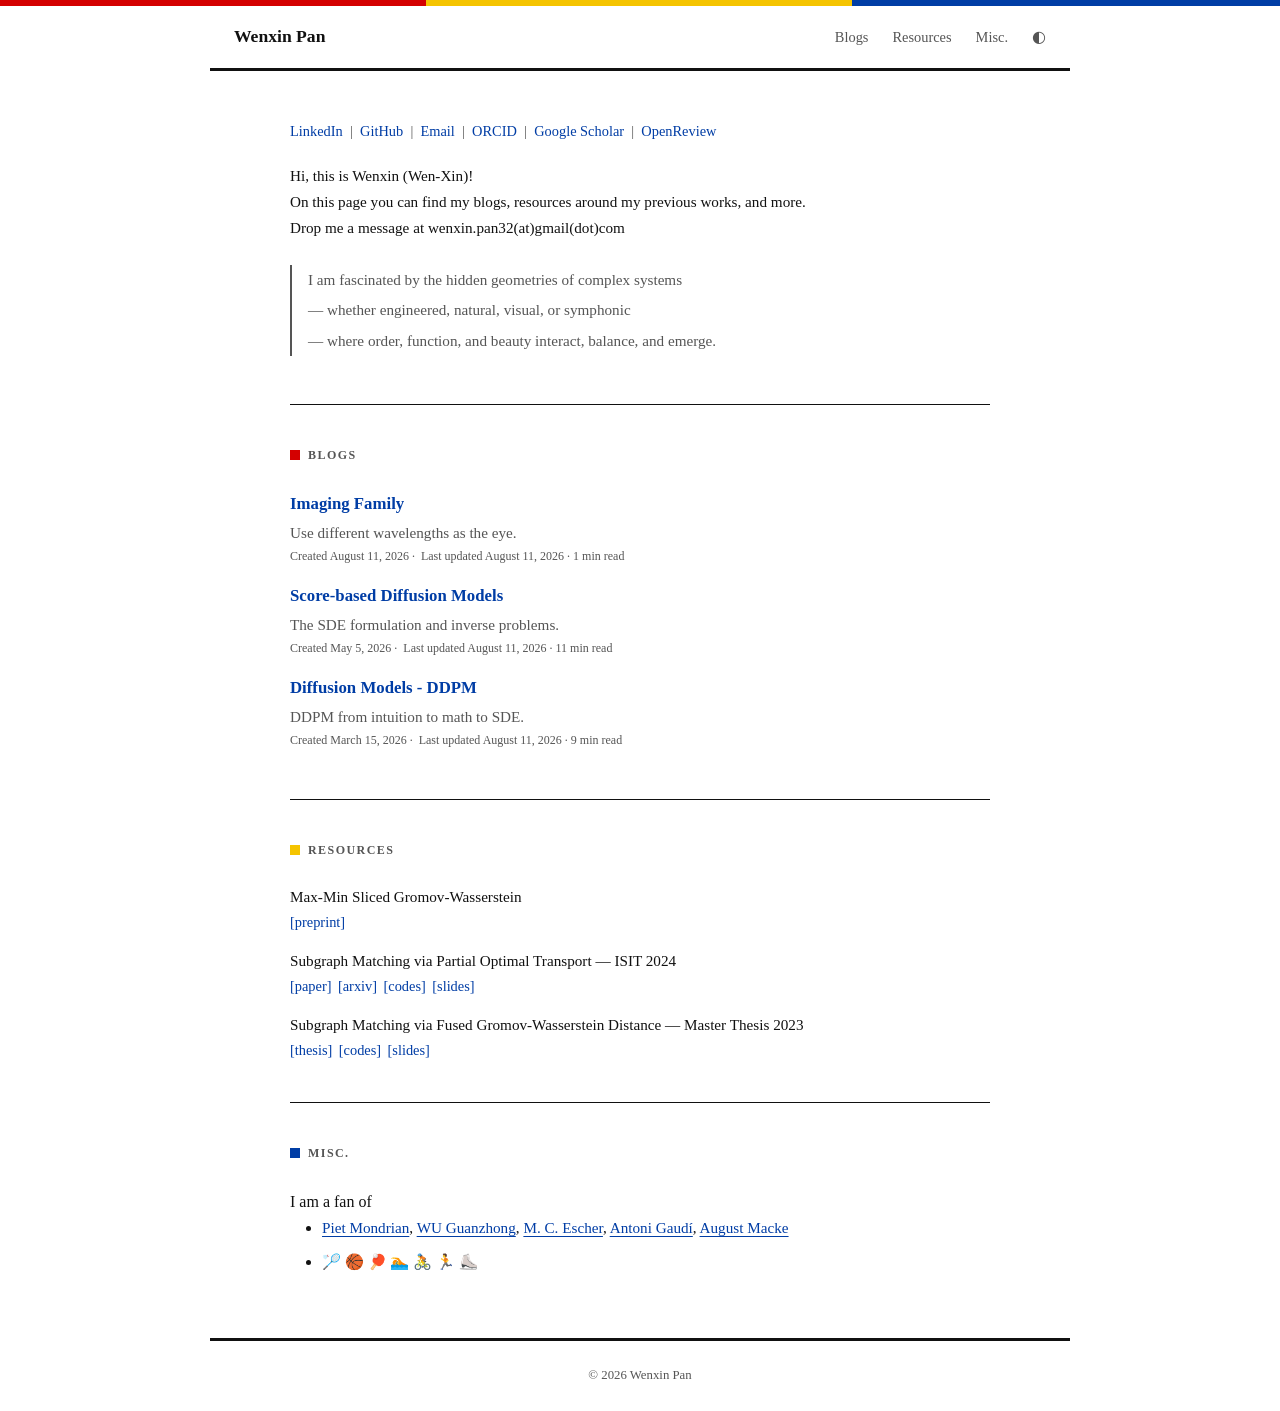
==== index.html @ b7bdf5e2 "update 20260820" ====
<!DOCTYPE html>
<html lang="en" data-theme="light">
<head>
  <!-- Google tag (gtag.js) -->
  <script async src="https://www.googletagmanager.com/gtag/js?id=G-FBK41DCHCM"></script>
  <script>
    window.dataLayer = window.dataLayer || [];
    function gtag(){dataLayer.push(arguments);}
    gtag('js', new Date());

    gtag('config', 'G-FBK41DCHCM');
  </script>
  <meta charset="UTF-8" />
  <meta name="viewport" content="width=device-width, initial-scale=1.0" />
  <title>Wenxin Pan</title>
  <link rel="stylesheet" href="style.css" />
</head>
<body>
  <header>
    <div class="header-inner">
      <div class="header-left">
        <a href="/" class="site-name">Wenxin Pan</a>
      </div>
      <nav>
        <a href="#blogs">Blogs</a>
        <a href="#resources">Resources</a>
        <a href="#misc">Misc.</a>
        <button class="theme-toggle" onclick="toggleTheme()" aria-label="Toggle theme">&#9680;</button>
      </nav>
    </div>
  </header>

  <div class="layout">
    <main>
      <div class="profile-links" aria-label="Profile links">
        <a href="https://www.linkedin.com/in/wenxin-pan-a1673b184" target="_blank">LinkedIn</a>
        <span>|</span>
        <a href="https://github.com/pandadada123/" target="_blank">GitHub</a>
        <span>|</span>
        <a href="mailto:wenxin.pan32@gmail.com">Email</a>
        <span>|</span>
        <a href="https://orcid.org/0009-0000-2988-5306" target="_blank">ORCID</a>
        <span>|</span>
        <a href="https://scholar.google.de/citations?user=F2wGIt0AAAAJ&hl=en" target="_blank">Google Scholar</a>
        <span>|</span>
        <a href="https://openreview.net/profile?id=~Wen-Xin_Pan1" target="_blank">OpenReview</a>
      </div>

      <section class="intro">
        <p> Hi, this is Wenxin (Wen-Xin)! </p>
        <p> On this page you can find my blogs, resources around my previous works, and more. </p>
        <p> Drop me a message at wenxin.pan32(at)gmail(dot)com </p>
        <p style="margin-top: 1.5rem; padding-left: 1rem; border-left: 2px solid var(--fg-muted); color: var(--fg-muted); line-height: 2;">
        I am fascinated by the hidden geometries of complex systems<br>
        — whether engineered, natural, visual, or symphonic<br>
        — where order, function, and beauty interact, balance, and emerge.</p>
      </section>

      <section id="blogs">
        <h2>Blogs</h2>

        <article class="blog-entry">
          <div class="blog-entry-header">
            <div class="blog-title-block">
              <h3><a href="blogs/third-blog.html">Imaging Family</a></h3>
              <p class="blog-summary">Use different wavelengths as the eye.</p>
              <div class="meta">Created August 11, 2026 &middot; <span class="last-updated" data-blog="blogs/third-blog.html">Last updated August 11, 2026</span> &middot; 1 min read</div>
            </div>
          </div>
        </article>

        <article class="blog-entry">
          <div class="blog-entry-header">
            <div class="blog-title-block">
              <h3><a href="blogs/second-blog.html">Score-based Diffusion Models</a></h3>
              <p class="blog-summary">The SDE formulation and inverse problems.</p>
              <div class="meta">Created May 5, 2026 &middot; <span class="last-updated" data-blog="blogs/second-blog.html">Last updated August 11, 2026</span> &middot; 11 min read</div>
            </div>
          </div>
        </article>

        <article class="blog-entry">
          <div class="blog-entry-header">
            <div class="blog-title-block">
              <h3><a href="blogs/first-blog.html">Diffusion Models - DDPM</a></h3>
              <p class="blog-summary">DDPM from intuition to math to SDE.</p>
              <div class="meta">Created March 15, 2026 &middot; <span class="last-updated" data-blog="blogs/first-blog.html">Last updated August 11, 2026</span> &middot; 9 min read</div>
            </div>
          </div>
        </article>
      </section>

      <section id="resources">
        <h2>Resources</h2>
        <ul class="resource-list">
          <li>
            <span class="resource-title">Max-Min Sliced Gromov-Wasserstein</span>
            <span class="resource-links">
              <a href="https://openreview.net/forum?id=yvbWfcnt0U" class="resource-link">[preprint]</a>
              <!-- <a href="#" class="resource-link">[codes]</a>
              <a href="#" class="resource-link">[slides]</a> -->
            </span>
          </li>
          <li>
            <span class="resource-title">Subgraph Matching via Partial Optimal Transport &mdash; ISIT 2024</span>
            <span class="resource-links">
              <a href="https://ieeexplore.ieee.org/document/10619388?denied=" class="resource-link">[paper]</a>
              <a href="https://arxiv.org/abs/2406.19767" class="resource-link">[arxiv]</a>
              <a href="https://github.com/pandadada123/FGWD_on_Graphs_subgraph-paper" class="resource-link">[codes]</a>
              <a href="resources/ISIT2024_pre_20240705.pdf" class="resource-link">[slides]</a>
            </span>
          </li>
          <li>
            <span class="resource-title">Subgraph Matching via Fused Gromov-Wasserstein Distance &mdash; Master Thesis 2023</span>
            <span class="resource-links">
              <a href="https://repository.tudelft.nl/record/uuid:d18d7083-4189-46a7-bd03-4cf49674cffe" class="resource-link">[thesis]</a>
              <a href="https://github.com/pandadada123/FGWD_on_Graphs_subgraph" class="resource-link">[codes]</a>
              <a href="resources/MsThesis_final_1.0_shared.pdf" class="resource-link">[slides]</a>
            </span>
          </li>
        </ul>
      </section>

      <section id="misc">
        <h2>Misc.</h2>
        <p>I am a fan of</p>
        <ul>
          <li>
            <a href="https://www.wikiart.org/en/piet-mondrian" target="_blank">Piet Mondrian</a>,
            <a href="https://www.wikiart.org/en/wu-guanzhong" target="_blank">WU Guanzhong</a>,
            <a href="https://www.wikiart.org/en/m-c-escher" target="_blank">M. C. Escher</a>,
            <a href="https://www.wikiart.org/en/antoni-gaudi" target="_blank">Antoni Gaudí</a>,
            <a href="https://www.wikiart.org/en/august-macke" target="_blank">August Macke</a>
          </li>
          <li>🏸 🏀 🏓 🏊 🚴 🏃 ⛸️</li>
        </ul>
      </section>

    </main>
  </div>

  <footer>
    <div class="footer-inner">
      <p>&copy; 2026 Wenxin Pan</p>
    </div>
  </footer>

  <script>
    (function () {
      const repo = 'pandadada123/pandadada123.github.io';
      const branch = 'main';
      const dateFormat = { year: 'numeric', month: 'long', day: 'numeric' };

      document.querySelectorAll('.last-updated[data-blog]').forEach(async (el) => {
        try {
          const params = new URLSearchParams({
            sha: branch,
            path: el.dataset.blog,
            per_page: '1'
          });
          const res = await fetch(`https://api.github.com/repos/${repo}/commits?${params}`, {
            headers: { Accept: 'application/vnd.github+json' }
          });
          if (res.ok) {
            const [commit] = await res.json();
            const commitDate = commit?.commit?.committer?.date || commit?.commit?.author?.date;
            if (!commitDate) return;
            const label = new Date(commitDate).toLocaleDateString('en-US', dateFormat);
            el.textContent = 'Last updated ' + label;
          }
        } catch (e) {}
      });
    })();
  </script>

  <script>
    (function () {
      const saved = localStorage.getItem("theme");
      if (saved) document.documentElement.setAttribute("data-theme", saved);
      else if (window.matchMedia("(prefers-color-scheme: dark)").matches)
        document.documentElement.setAttribute("data-theme", "dark");
    })();

    function toggleTheme() {
      const current = document.documentElement.getAttribute("data-theme");
      const next = current === "dark" ? "light" : "dark";
      document.documentElement.setAttribute("data-theme", next);
      localStorage.setItem("theme", next);
    }
  </script>
</body>
</html>
---- style.css ----
/* Variables */
:root {
  --bg: #ffffff;
  --fg: #111111;
  --fg-muted: #555555;
  --border: #111111;
  --link: #003DA5;
  --link-hover: #002880;
  --max-width: 860px;
  --sidebar-width: 130px;

  --red:    #D40000;
  --blue:   #003DA5;
  --yellow: #F5C400;
  --line:   3px;

  --algorithm-bg:      #f4f4f4;
  --algorithm-divider: #ddd;
}

[data-theme="dark"] {
  --bg: #1c1c1e;
  --fg: #e0e0e0;
  --fg-muted: #888888;
  --border: #e0e0e0;
  --link: #6b9ff5;
  --link-hover: #4d8ef0;

  --algorithm-bg:      #2a2a2c;
  --algorithm-divider: #3a3a3c;
}

/* Reset */
*, *::before, *::after {
  box-sizing: border-box;
  margin: 0;
  padding: 0;
}

/* Mondrian top strip */
body::before {
  content: '';
  display: block;
  height: 6px;
  background: linear-gradient(
    to right,
    var(--red)    0%   33.3%,
    var(--yellow) 33.3% 66.6%,
    var(--blue)   66.6% 100%
  );
}

body {
  font-family: -apple-system, BlinkMacSystemFont, "Segoe UI", Georgia, serif;
  background: var(--bg);
  color: var(--fg);
  line-height: 1.7;
  font-size: 1rem;
  transition: background 0.2s, color 0.2s;
  position: relative;
}


a {
  color: var(--link);
  text-decoration: underline;
  text-underline-offset: 3px;
}

a:hover {
  color: var(--link-hover);
}

/* Header */
header {
  padding: 0;
}

.header-inner {
  max-width: var(--max-width);
  margin: 0 auto;
  padding: 1rem 1.5rem;
  border-bottom: var(--line) solid var(--border);
  display: flex;
  align-items: center;
  justify-content: space-between;
}

.header-left {
  display: flex;
  align-items: center;
  gap: 1rem;
}

.site-name {
  font-size: 1.1rem;
  font-weight: 600;
  text-decoration: none;
  color: var(--fg);
}

nav {
  display: flex;
  align-items: center;
  gap: 1.5rem;
}

nav a {
  font-size: 0.9rem;
  text-decoration: none;
  color: var(--fg-muted);
}

nav a:hover {
  color: var(--fg);
}

.theme-toggle {
  background: none;
  border: none;
  cursor: pointer;
  font-size: 1rem;
  color: var(--fg-muted);
  padding: 0;
  line-height: 1;
}

/* Layout */
.layout {
  max-width: var(--max-width);
  margin: 0 auto;
  min-height: calc(100vh - 6px - 57px - 53px); /* strip + header + footer */
}

/* Sidebar */
.sidebar {
  position: relative;
  padding: 2.5rem 1rem;
}

.sidebar::after {
  content: '';
  position: absolute;
  right: 0;
  top: 0;
  width: var(--line);
  height: 120px;
  background: var(--red);
}

.social-link {
  display: flex;
  flex-direction: column;
  align-items: center;
  gap: 0.35rem;
  text-decoration: none;
  color: var(--fg-muted);
  font-size: 0.6rem;
  letter-spacing: 0.05em;
  transition: color 0.15s;
}

.social-link:hover {
  color: var(--fg);
}

.social-link svg {
  width: 16px;
  height: 16px;
}

.social-link.small {
  font-size: 0.6rem;
}

.social-link.small svg {
  width: 16px;
  height: 16px;
}

/* Main content */
main {
  padding: 3rem 5rem;
}

.profile-links {
  display: flex;
  flex-wrap: wrap;
  align-items: center;
  gap: 0.45rem;
  margin-bottom: 1.25rem;
  color: var(--fg-muted);
  font-size: 0.9rem;
}

.profile-links a {
  color: var(--link);
  text-decoration: none;
}

.profile-links a:hover {
  color: var(--link-hover);
  text-decoration: underline;
}

/* Intro */
.intro {
  margin-bottom: 3rem;
  color: var(--fg);
  font-size: 0.95rem;
}

/* Sections */
section {
  margin-bottom: 0;
}

section + section {
  border-top: 1px solid var(--border);
  padding-top: 2.5rem;
  margin-top: 2.5rem;
}

/* Section headings */
h2 {
  font-size: 0.75rem;
  font-weight: 700;
  letter-spacing: 0.12em;
  text-transform: uppercase;
  color: var(--fg-muted);
  margin-bottom: 1.5rem;
  display: flex;
  align-items: center;
  gap: 0.5rem;
}

h2::before {
  content: '';
  display: inline-block;
  width: 10px;
  height: 10px;
  flex-shrink: 0;
}

#blogs h2::before    { background: var(--red); }
#resources h2::before { background: var(--yellow); }
#misc h2::before { background: var(--blue); }

/* Posts */
.blog-entry {
  margin-bottom: 0.5rem;
}

.blog-entry:last-child {
  margin-bottom: 0;
}

.blog-entry-header {
  display: flex;
  align-items: flex-start;
  gap: 0.75rem;
}

.blog-title-block {
  flex: 1;
}

.blog-entry h3 {
  font-size: 1.05rem;
  font-weight: 600;
  margin-bottom: 0;
}

.blog-entry h3 a {
  text-decoration: none;
}

.blog-entry h3 a:hover {
  text-decoration: underline;
}

.blog-summary {
  margin-top: 0.1rem;
  margin-bottom: 0;
}

.meta {
  font-size: 0.75rem;
  color: var(--fg-muted);
  margin-bottom: 0.5rem;
}

.blog-entry p {
  font-size: 0.95rem;
  color: var(--fg-muted);
}

/* Resources */
.resource-list {
  list-style: none;
  display: flex;
  flex-direction: column;
  gap: 0.85rem;
}

.resource-list li {
  font-size: 0.95rem;
  color: var(--fg-muted);
  display: flex;
  flex-direction: column;
  align-items: flex-start;
  gap: 0.0rem;
}

.resource-title {
  color: var(--fg);
}

.resource-links {
  display: inline-flex;
  gap: 0.4rem;
}

.resource-link {
  text-decoration: none;
  color: var(--link);
  font-size: 0.9rem;
}

.resource-link:hover {
  text-decoration: underline;
  color: var(--link-hover);
}

/* Misc section lists */
#misc ul {
  padding-left: 2rem;
  margin-bottom: 1rem;
}

#misc ul li {
  font-size: 0.95rem;
  line-height: 1.7;
  margin-bottom: 0.5rem;
}

/* Footer */
footer {
  padding: 0;
}

.footer-inner {
  max-width: var(--max-width);
  margin: 0 auto;
  padding: 1.5rem 1.5rem;
  border-top: var(--line) solid var(--border);
  text-align: center;
  font-size: 0.8rem;
  color: var(--fg-muted);
}

/* ─── Blog page ─────────────────────────────────────────── */

.blog-page {
  max-width: var(--max-width);
  margin: 0 auto;
  padding: 3rem 4rem 4rem 4rem;
  position: relative;
}

/* Blog header */
.blog-header {
  margin-bottom: 2.5rem;
}

.blog-tags {
  display: flex;
  gap: 0.5rem;
  margin-bottom: 0.75rem;
}

.tag {
  font-size: 0.7rem;
  font-weight: 600;
  letter-spacing: 0.08em;
  text-transform: uppercase;
  padding: 0.2rem 0.5rem;
  border: 1.5px solid var(--border);
  color: var(--fg-muted);
}

.blog-header h1 {
  font-size: 2rem;
  font-weight: 700;
  line-height: 1.25;
  margin-bottom: 0.75rem;
  letter-spacing: -0.01em;
}

.blog-meta {
  font-size: 0.85rem;
  color: var(--fg-muted);
}

.last-updated {
  margin-left: 0.25em;
}

/* Table of contents */
.toc {
  padding: 0.5rem 1rem;
  margin-bottom: 0;
  font-size: 0.9rem;
  position: fixed;
  top: 7rem;
  left: max(1rem, calc((100vw - var(--max-width)) / 2 - 20rem));
  width: 12rem;
  background: var(--bg);
  z-index: 10;
}

.toc-title {
  font-size: 0.7rem;
  font-weight: 700;
  letter-spacing: 0.1em;
  text-transform: uppercase;
  color: var(--fg-muted);
  margin-bottom: 0.75rem;
  cursor: pointer;
  list-style: none;
  display: flex;
  align-items: center;
  gap: 0.4rem;
  user-select: none;
}

.toc-title::-webkit-details-marker { display: none; }

.toc-title::after {
  content: '▸';
  font-size: 0.65rem;
  transition: transform 0.2s;
}

details[open] .toc-title::after {
  transform: rotate(90deg);
}

.toc ol {
  padding-left: 1.25rem;
  margin: 0;
  display: flex;
  flex-direction: column;
  gap: 0.3rem;
}

.toc ol ol {
  margin-top: 0.3rem;
}

.toc a {
  text-decoration: none;
  color: var(--fg-muted);
}

.toc a:hover {
  color: var(--fg);
}

.toc a.active {
  color: var(--fg);
  font-weight: 700;
}

/* Blog body */
.blog-body h2 {
  font-size: 1.35rem;
  font-weight: 700;
  letter-spacing: normal;
  text-transform: none;
  color: var(--fg);
  margin-top: 2.5rem;
  margin-bottom: 0.75rem;
  padding-bottom: 0.4rem;
  border-bottom: var(--line) solid var(--border);
  display: block; /* override index page flex */
}

.blog-body h2::before {
  display: none; /* no colored dot on post headings */
}

.blog-body h3 {
  font-size: 1.15rem;
  font-weight: 600;
  margin-top: 1.75rem;
  margin-bottom: 0.5rem;
  color: var(--fg);
}

.blog-body p {
  margin-bottom: 1.1rem;
  font-size: 1rem;
  color: var(--fg);
  line-height: 1.8;
}

.blog-body a {
  color: var(--link);
}

[data-theme="dark"] #derivations ~ [style*="color" i][style*="blue" i],
[data-theme="dark"] #derivations ~ * [style*="color" i][style*="blue" i] {
  color: var(--link) !important;
}

.derivation-notes {
  margin: 0.4rem 0 1.1rem;
  padding-left: 0;
  color: var(--fg-muted);
  font-size: 0.9rem;
  line-height: 1.65;
  list-style: none;
}

.blog-figure {
  margin: 1.25rem 0 1.75rem;
}

.blog-figure img {
  display: block;
  width: 100%;
  height: auto;
}

.blog-figure figcaption {
  margin-top: 0.5rem;
  color: var(--fg-muted);
  font-size: 0.85rem;
  text-align: center;
}

.blog-figure.float-right {
  float: right;
  width: 42%;
  margin: 0 0 1.25rem 1.75rem;
}

.blog-body h2,
.blog-body h3 {
  clear: both;
}

.link-list {
  padding-left: 1.25rem;
  display: flex;
  flex-direction: column;
  gap: 0.4rem;
  margin-bottom: 1.1rem;
}

.link-list li {
  font-size: 1rem;
  line-height: 1.8;
}

.blog-divider {
  border: none;
  border-top: var(--line) solid var(--border);
  margin: 2.5rem 0;
}

/* References */
.references h2 {
  font-size: 1rem;
  font-weight: 700;
  text-transform: none;
  letter-spacing: normal;
  color: var(--fg-muted);
  margin-bottom: 0.75rem;
  border: none;
  padding: 0;
}

.references ol {
  list-style: none;
  padding-left: 0;
  counter-reset: ref-counter;
  display: flex;
  flex-direction: column;
  gap: 0.6rem;
}

.references li {
  counter-increment: ref-counter;
  font-size: 0.88rem;
  color: var(--fg-muted);
  line-height: 1.6;
  padding-left: 2.8rem;
  position: relative;
}

.references li::before {
  content: '[' counter(ref-counter) ']';
  position: absolute;
  left: 0;
  color: var(--fg-muted);
  font-size: 0.88rem;
  white-space: nowrap;
}

/* Inline citations */
a.cite {
  text-decoration: none;
  color: var(--link);
  font-size: 0.88rem;
  vertical-align: baseline;
}

a.cite:hover {
  color: var(--link-hover);
  text-decoration: underline;
}

.comment-ref {
  display: inline-block;
  font-size: 0.78rem;
  font-weight: 600;
  color: var(--blue);
  background: color-mix(in srgb, var(--blue) 12%, transparent);
  border-radius: 3px;
  padding: 0 0.3em;
  vertical-align: middle;
  text-decoration: none;
  cursor: pointer;
}

a.comment-ref:hover {
  background: color-mix(in srgb, var(--blue) 22%, transparent);
}

/* Algorithm block */
.algorithm {
  margin: 1.5rem 0;
  padding: 0;
  background: var(--algorithm-bg);
  border-radius: 4px;
  overflow: hidden;
}

.algorithm-header {
  padding: 0.5rem 1rem;
  font-size: 1rem;
  border-bottom: 1px solid var(--algorithm-divider);
}

.algorithm-body {
  padding: 0.75rem 1rem;
}

.algorithm-scroll-x .algorithm-body {
  overflow-x: auto;
  overflow-y: hidden;
  -webkit-overflow-scrolling: touch;
}

.algorithm-scroll-x .algorithm-body ol {
  min-width: max-content;
}

.algorithm-scroll-x .algorithm-body ol li {
  width: max-content;
  min-width: 100%;
  white-space: nowrap;
}

.algorithm-scroll-x .algorithm-body .alg-loop-body {
  width: max-content;
  min-width: 100%;
  overflow: visible;
}

.algorithm-body ol {
  list-style-type: none;
  counter-reset: line-counter;
  padding-left: 0;
  margin: 0;
}

.algorithm-body ol li {
  counter-increment: line-counter;
  position: relative;
  padding-left: 3.25rem;
  margin-bottom: 0.3rem;
  font-size: 1rem;
  line-height: 1.6;
}

.algorithm-body ol li::before {
  content: counter(line-counter) ":";
  position: absolute;
  left: 0;
  width: 2.25rem;
  text-align: right;
  color: var(--fg-muted);
  font-variant-numeric: tabular-nums;
}

.algorithm-body ol li.alg-indent {
  padding-left: 4.75rem;
}

.algorithm-body .alg-loop-body {
  margin-top: 0.25rem;
  margin-left: 0;
  padding-left: 0;
  overflow-x: auto;
}

.algorithm-body .alg-substep {
  display: flex;
  gap: 0.75rem;
  margin-bottom: 0.3rem;
}

.algorithm-body .alg-substep-number {
  min-width: 2.25rem;
  color: var(--fg-muted);
  font-variant-numeric: tabular-nums;
  text-align: right;
}

.algorithm-body ol li.alg-highlight {
  background: color-mix(in srgb, var(--yellow) 20%, transparent);
  border-radius: 3px;
}

.algorithm-body .alg-require {
  margin-bottom: 0.5rem;
  font-size: 1rem;
  line-height: 1.6;
}

.algorithm-keyword {
  color: var(--red);
  font-weight: bold;
}

/* Responsive */
@media (max-width: 1180px) {
  .toc {
    position: static;
    width: auto;
    margin-bottom: 2.5rem;
    animation: none;
  }
}

@media (max-width: 600px) {
  .layout {
    grid-template-columns: 1fr;
  }

  .sidebar {
    border-right: none;
    border-bottom: var(--line) solid var(--red);
    flex-direction: row;
    padding: 1rem 1.5rem;
    position: static;
  }
}
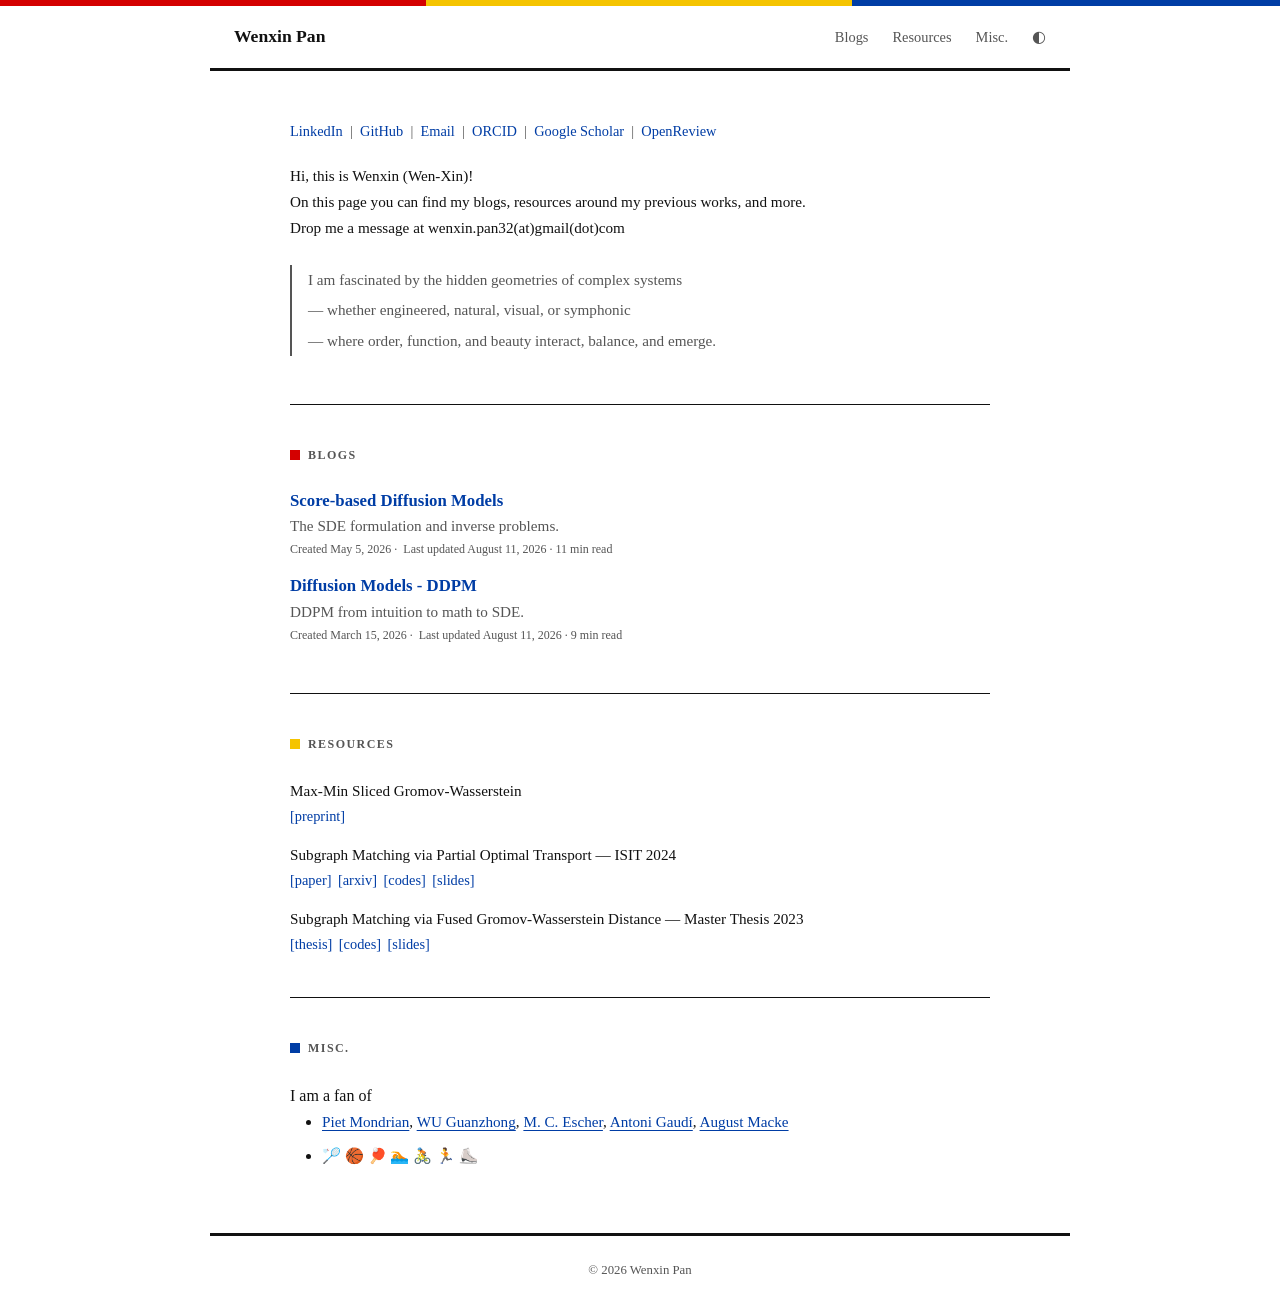
==== commit 1e71e1c5: "update 20260910" ====
--- a/index.html
+++ b/index.html
@@ -62,9 +62,9 @@
         <article class="blog-entry">
           <div class="blog-entry-header">
             <div class="blog-title-block">
-              <h3><a href="blogs/third-blog.html">Imaging Family</a></h3>
-              <p class="blog-summary">Use different wavelengths as the eye.</p>
-              <div class="meta">Created August 11, 2026 &middot; <span class="last-updated" data-blog="blogs/third-blog.html">Last updated August 11, 2026</span> &middot; 1 min read</div>
+              <h3><a href="blogs/score-diffusion.html">Score-based Diffusion Models</a></h3>
+              <p class="blog-summary">The SDE formulation and inverse problems.</p>
+              <div class="meta">Created May 5, 2026 &middot; <span class="last-updated" data-blog="blogs/score-diffusion.html">Last updated August 11, 2026</span> &middot; 11 min read</div>
             </div>
           </div>
         </article>
@@ -72,19 +72,9 @@
         <article class="blog-entry">
           <div class="blog-entry-header">
             <div class="blog-title-block">
-              <h3><a href="blogs/second-blog.html">Score-based Diffusion Models</a></h3>
-              <p class="blog-summary">The SDE formulation and inverse problems.</p>
-              <div class="meta">Created May 5, 2026 &middot; <span class="last-updated" data-blog="blogs/second-blog.html">Last updated August 11, 2026</span> &middot; 11 min read</div>
-            </div>
-          </div>
-        </article>
-
-        <article class="blog-entry">
-          <div class="blog-entry-header">
-            <div class="blog-title-block">
-              <h3><a href="blogs/first-blog.html">Diffusion Models - DDPM</a></h3>
+              <h3><a href="blogs/ddpm.html">Diffusion Models - DDPM</a></h3>
               <p class="blog-summary">DDPM from intuition to math to SDE.</p>
-              <div class="meta">Created March 15, 2026 &middot; <span class="last-updated" data-blog="blogs/first-blog.html">Last updated August 11, 2026</span> &middot; 9 min read</div>
+              <div class="meta">Created March 15, 2026 &middot; <span class="last-updated" data-blog="blogs/ddpm.html">Last updated August 11, 2026</span> &middot; 9 min read</div>
             </div>
           </div>
         </article>
--- a/style.css
+++ b/style.css
@@ -268,6 +268,7 @@
 .blog-entry h3 {
   font-size: 1.05rem;
   font-weight: 600;
+  line-height: 1.35;
   margin-bottom: 0;
 }
 
@@ -280,7 +281,7 @@
 }
 
 .blog-summary {
-  margin-top: 0.1rem;
+  margin-top: 0.05rem;
   margin-bottom: 0;
 }
 
@@ -393,8 +394,15 @@
   font-size: 2rem;
   font-weight: 700;
   line-height: 1.25;
-  margin-bottom: 0.75rem;
+  margin-bottom: 0.35rem;
   letter-spacing: -0.01em;
+}
+
+.blog-description {
+  color: var(--fg-muted);
+  font-size: 1rem;
+  line-height: 1.5;
+  margin-bottom: 0.65rem;
 }
 
 .blog-meta {
@@ -474,7 +482,7 @@
 
 /* Blog body */
 .blog-body h2 {
-  font-size: 1.35rem;
+  font-size: 1.40rem;
   font-weight: 700;
   letter-spacing: normal;
   text-transform: none;
@@ -491,7 +499,7 @@
 }
 
 .blog-body h3 {
-  font-size: 1.15rem;
+  font-size: 1.25rem;
   font-weight: 600;
   margin-top: 1.75rem;
   margin-bottom: 0.5rem;
@@ -507,6 +515,11 @@
 
 .blog-body a {
   color: var(--link);
+}
+
+.gw-motivation-list {
+  padding-left: 2.5rem;
+  margin-bottom: 1.1rem;
 }
 
 [data-theme="dark"] #derivations ~ [style*="color" i][style*="blue" i],
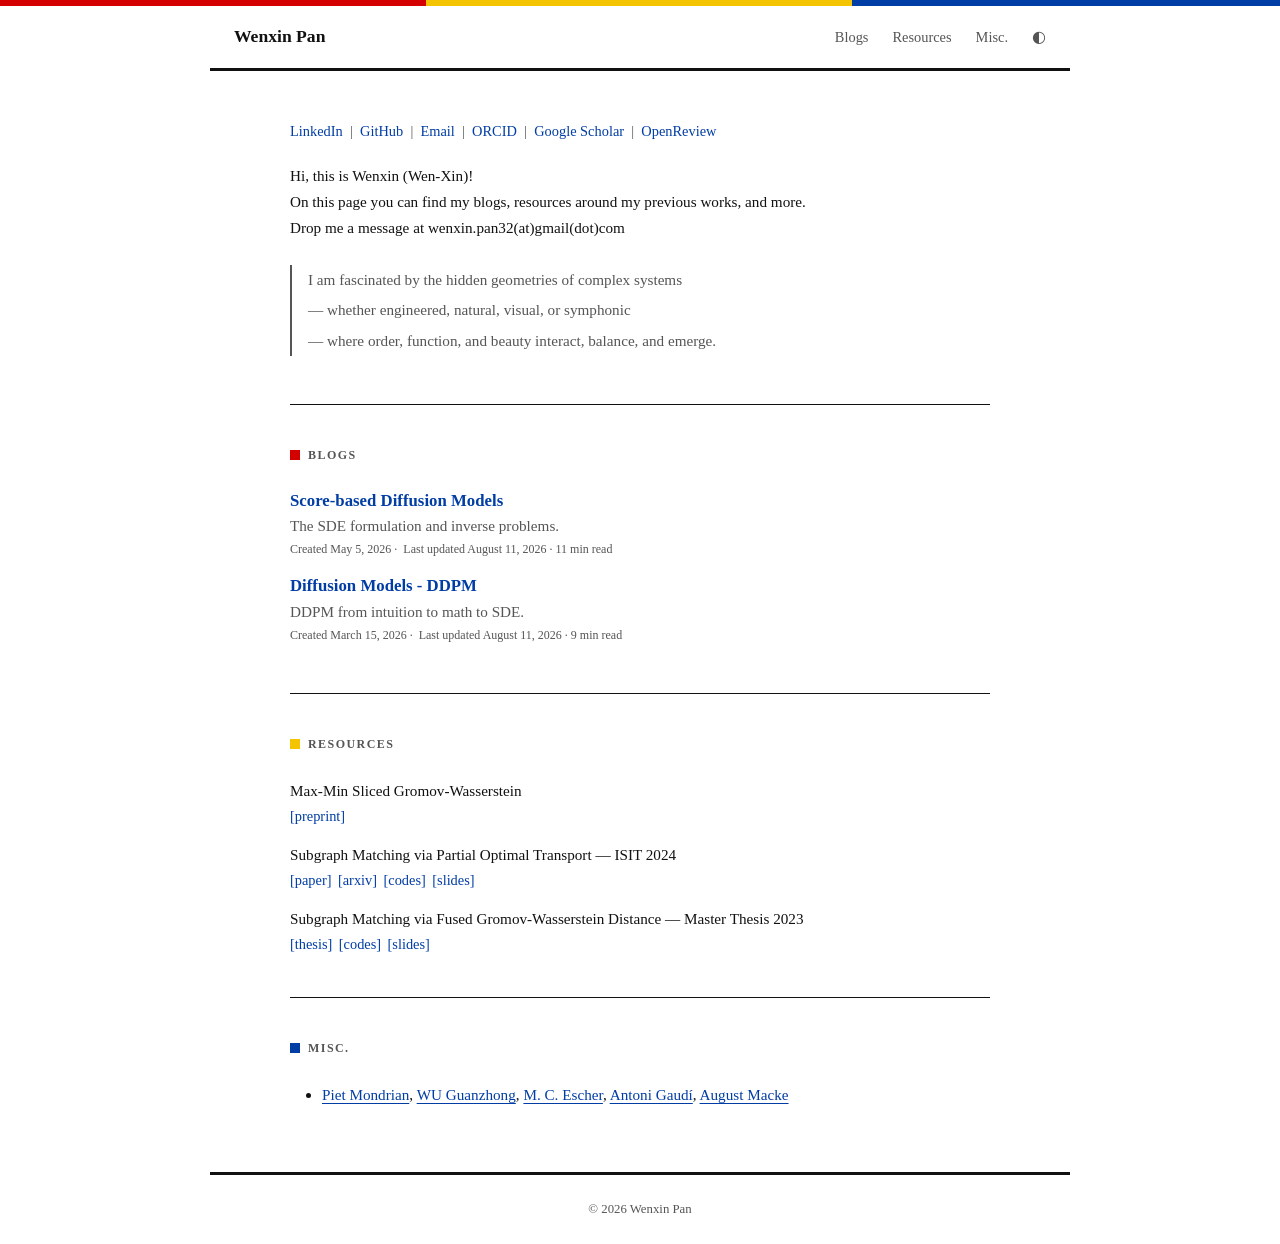
==== commit cc2b9eb3: "update 20260923" ====
--- a/index.html
+++ b/index.html
@@ -113,7 +113,7 @@
 
       <section id="misc">
         <h2>Misc.</h2>
-        <p>I am a fan of</p>
+        <!-- <p>I am a fan of</p> -->
         <ul>
           <li>
             <a href="https://www.wikiart.org/en/piet-mondrian" target="_blank">Piet Mondrian</a>,
@@ -122,7 +122,7 @@
             <a href="https://www.wikiart.org/en/antoni-gaudi" target="_blank">Antoni Gaudí</a>,
             <a href="https://www.wikiart.org/en/august-macke" target="_blank">August Macke</a>
           </li>
-          <li>🏸 🏀 🏓 🏊 🚴 🏃 ⛸️</li>
+          <!-- <li>🏸 🏀 🏓 🏊 🚴 🏃 ⛸️</li> -->
         </ul>
       </section>
 
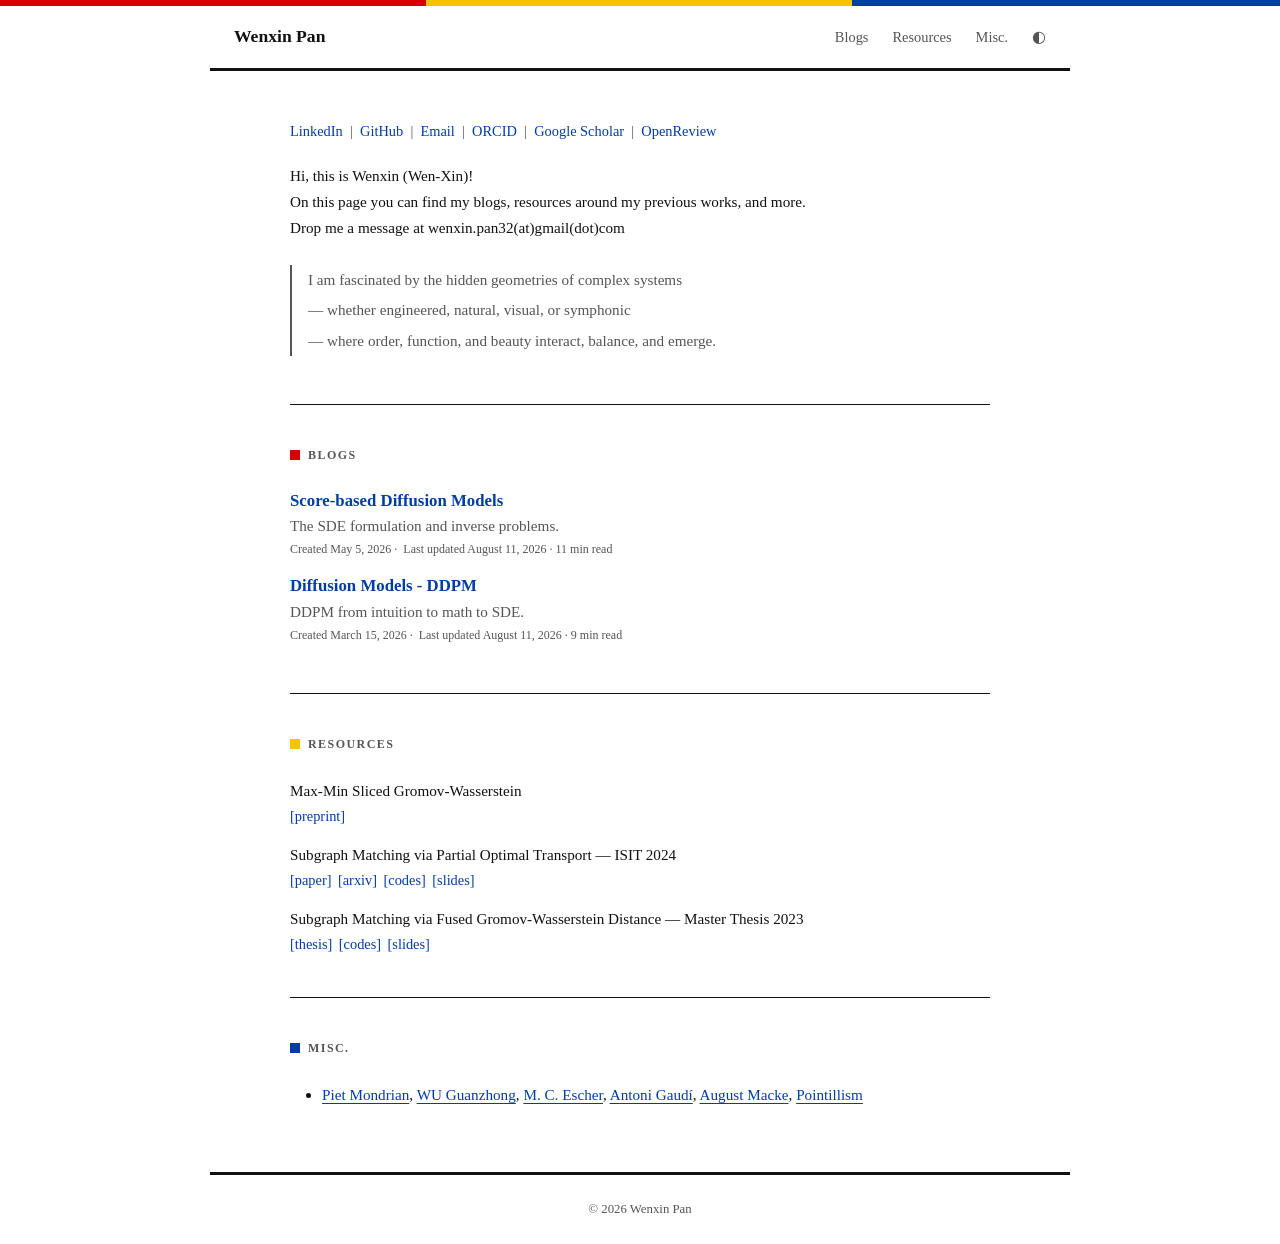
==== commit be06fde3: "update 20260923" ====
--- a/index.html
+++ b/index.html
@@ -120,7 +120,8 @@
             <a href="https://www.wikiart.org/en/wu-guanzhong" target="_blank">WU Guanzhong</a>,
             <a href="https://www.wikiart.org/en/m-c-escher" target="_blank">M. C. Escher</a>,
             <a href="https://www.wikiart.org/en/antoni-gaudi" target="_blank">Antoni Gaudí</a>,
-            <a href="https://www.wikiart.org/en/august-macke" target="_blank">August Macke</a>
+            <a href="https://www.wikiart.org/en/august-macke" target="_blank">August Macke</a>,
+            <a href="https://en.wikipedia.org/wiki/Pointillism" target="_blank">Pointillism</a>
           </li>
           <!-- <li>🏸 🏀 🏓 🏊 🚴 🏃 ⛸️</li> -->
         </ul>
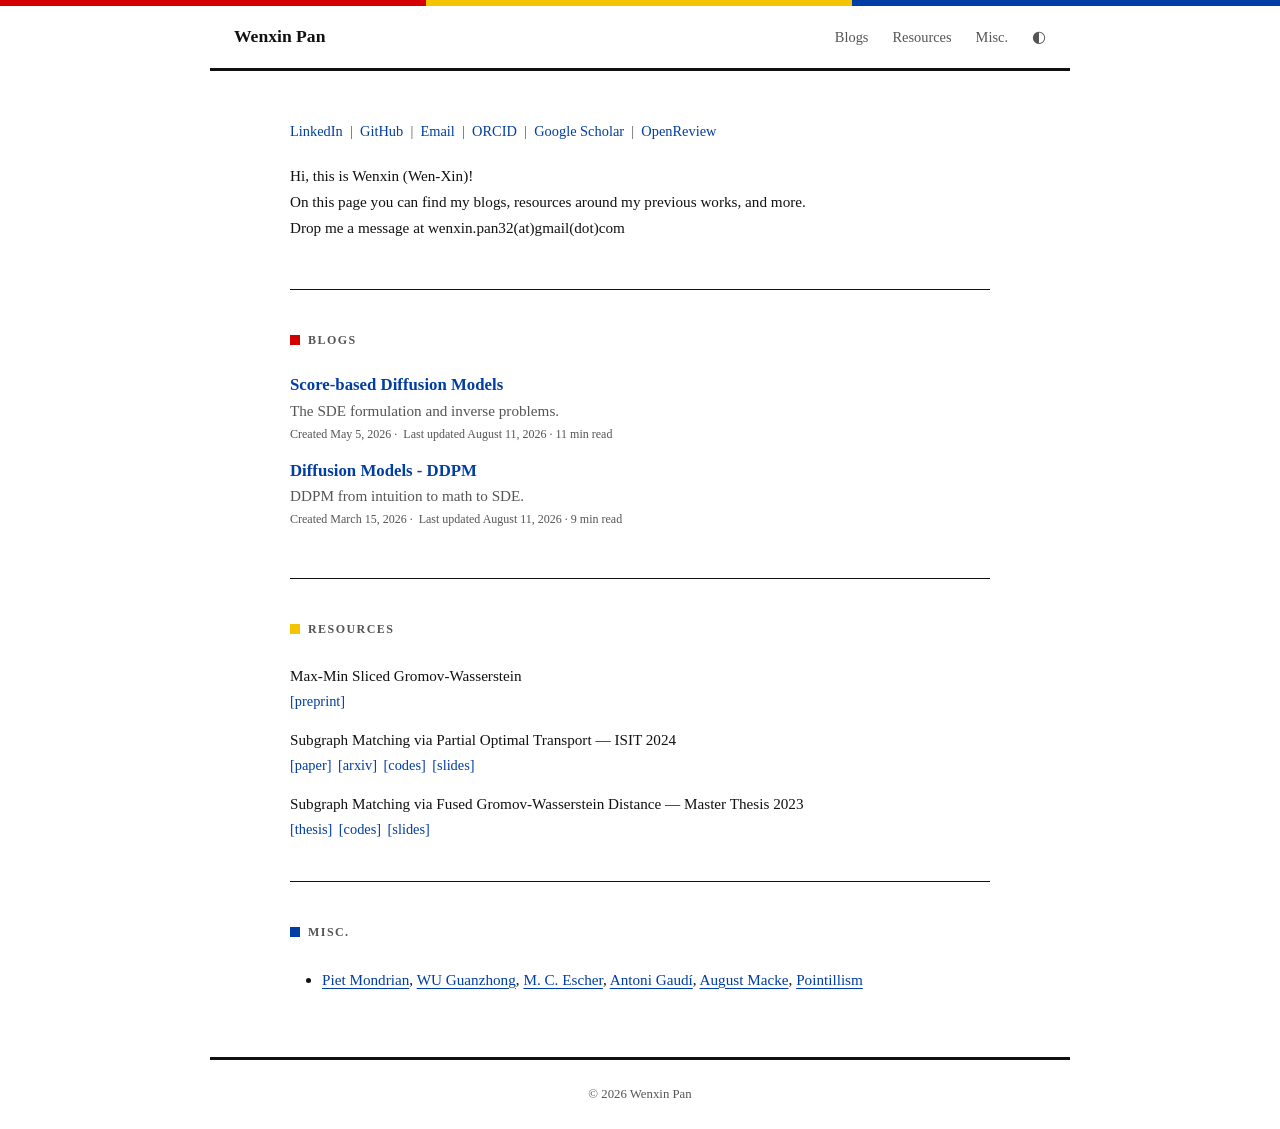
==== commit e89ed117: "update 20260923" ====
--- a/index.html
+++ b/index.html
@@ -51,9 +51,9 @@
         <p> On this page you can find my blogs, resources around my previous works, and more. </p>
         <p> Drop me a message at wenxin.pan32(at)gmail(dot)com </p>
         <p style="margin-top: 1.5rem; padding-left: 1rem; border-left: 2px solid var(--fg-muted); color: var(--fg-muted); line-height: 2;">
-        I am fascinated by the hidden geometries of complex systems<br>
+        <!-- I am fascinated by the hidden geometries of complex systems<br>
         — whether engineered, natural, visual, or symphonic<br>
-        — where order, function, and beauty interact, balance, and emerge.</p>
+        — where order, function, and beauty interact, balance, and emerge.</p> -->
       </section>
 
       <section id="blogs">
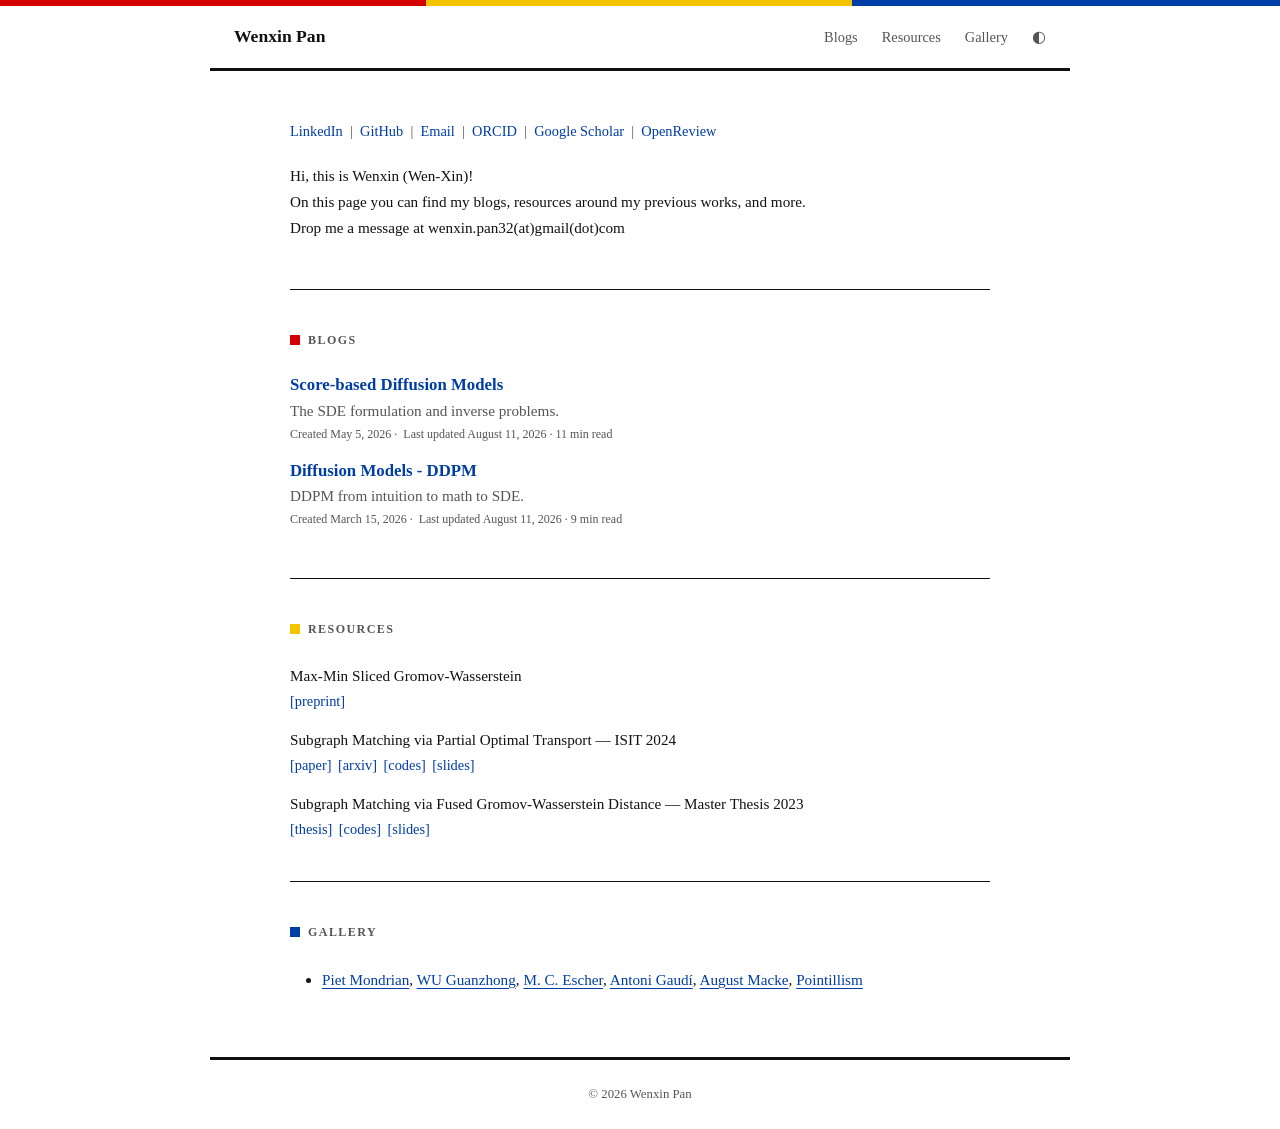
==== commit ff1b8e01: "update 20260923" ====
--- a/index.html
+++ b/index.html
@@ -24,7 +24,7 @@
       <nav>
         <a href="#blogs">Blogs</a>
         <a href="#resources">Resources</a>
-        <a href="#misc">Misc.</a>
+        <a href="#misc">Gallery</a>
         <button class="theme-toggle" onclick="toggleTheme()" aria-label="Toggle theme">&#9680;</button>
       </nav>
     </div>
@@ -112,7 +112,7 @@
       </section>
 
       <section id="misc">
-        <h2>Misc.</h2>
+        <h2>Gallery</h2>
         <!-- <p>I am a fan of</p> -->
         <ul>
           <li>
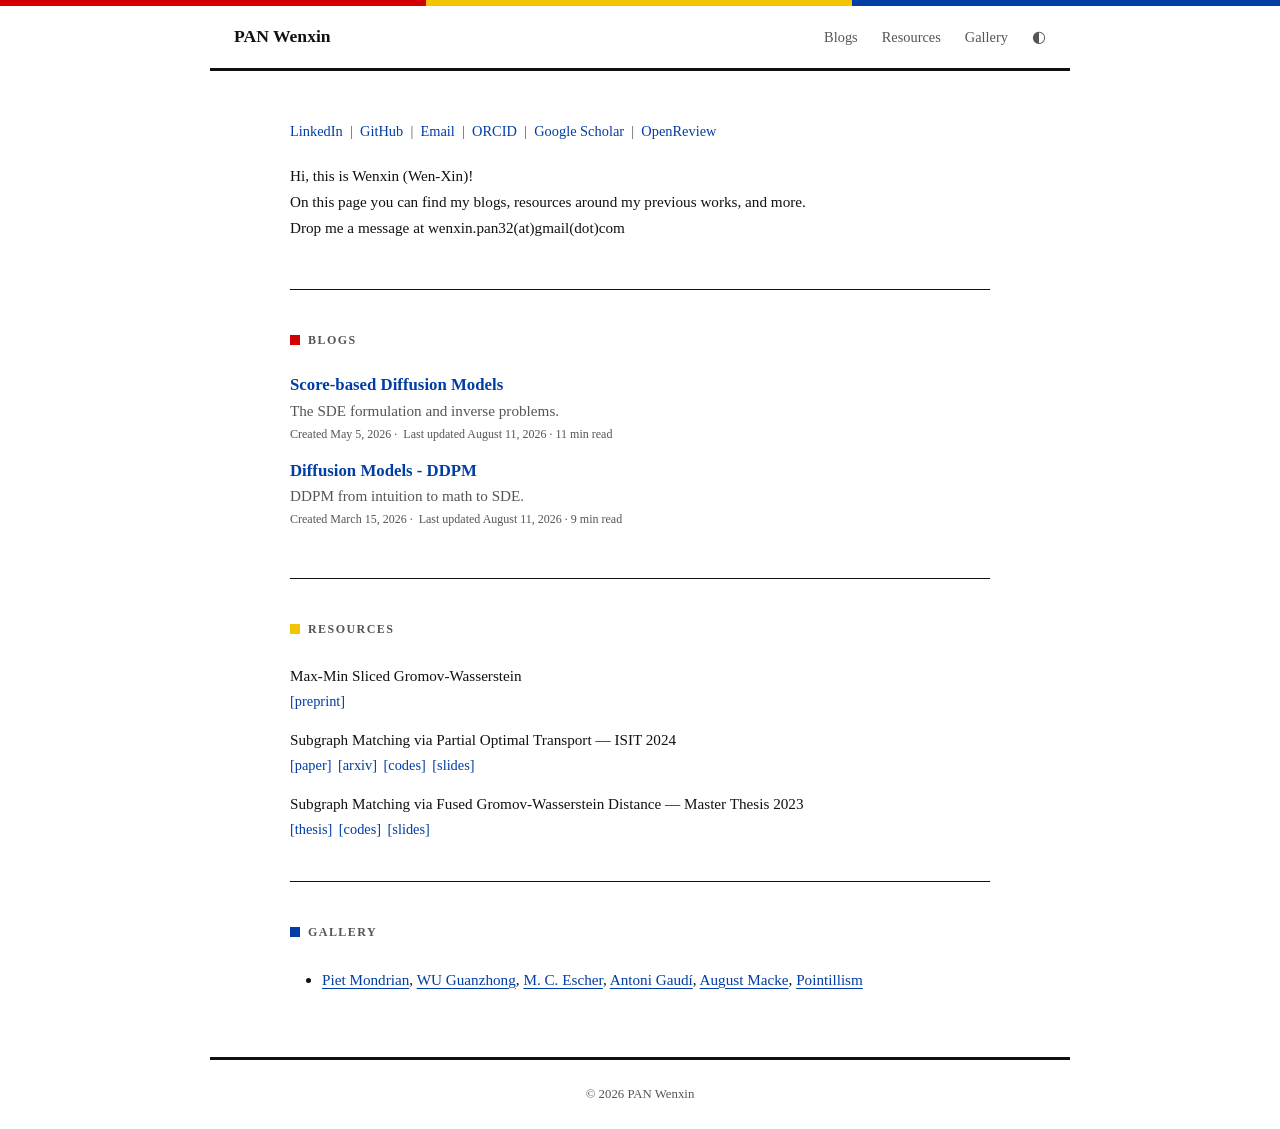
==== commit b329f05e: "update 20261006" ====
--- a/index.html
+++ b/index.html
@@ -12,14 +12,14 @@
   </script>
   <meta charset="UTF-8" />
   <meta name="viewport" content="width=device-width, initial-scale=1.0" />
-  <title>Wenxin Pan</title>
+  <title>PAN Wenxin</title>
   <link rel="stylesheet" href="style.css" />
 </head>
 <body>
   <header>
     <div class="header-inner">
       <div class="header-left">
-        <a href="/" class="site-name">Wenxin Pan</a>
+        <a href="/" class="site-name">PAN Wenxin</a>
       </div>
       <nav>
         <a href="#blogs">Blogs</a>
@@ -132,7 +132,7 @@
 
   <footer>
     <div class="footer-inner">
-      <p>&copy; 2026 Wenxin Pan</p>
+      <p>&copy; 2026 PAN Wenxin</p>
     </div>
   </footer>
 
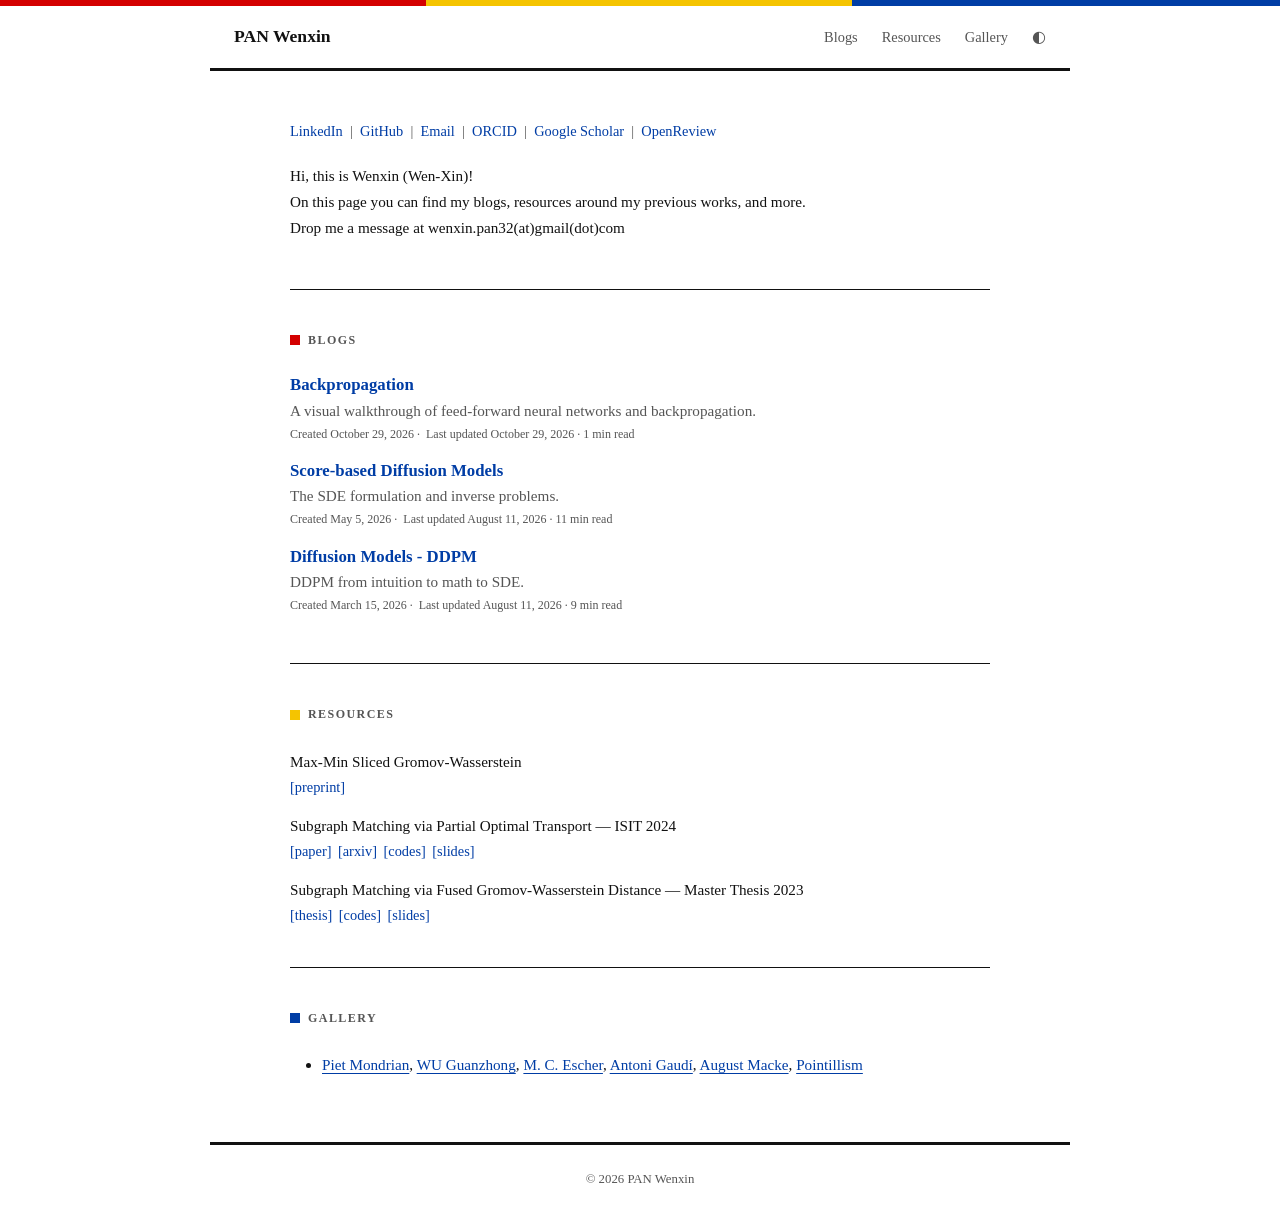
==== commit f4fa1028: "initial 20261029" ====
--- a/index.html
+++ b/index.html
@@ -58,6 +58,16 @@
 
       <section id="blogs">
         <h2>Blogs</h2>
+
+        <article class="blog-entry">
+          <div class="blog-entry-header">
+            <div class="blog-title-block">
+              <h3><a href="blogs/backpropagation.html">Backpropagation</a></h3>
+              <p class="blog-summary">A visual walkthrough of feed-forward neural networks and backpropagation.</p>
+              <div class="meta">Created October 29, 2026 &middot; <span class="last-updated" data-blog="blogs/backpropagation.html">Last updated October 29, 2026</span> &middot; 1 min read</div>
+            </div>
+          </div>
+        </article>
 
         <article class="blog-entry">
           <div class="blog-entry-header">
